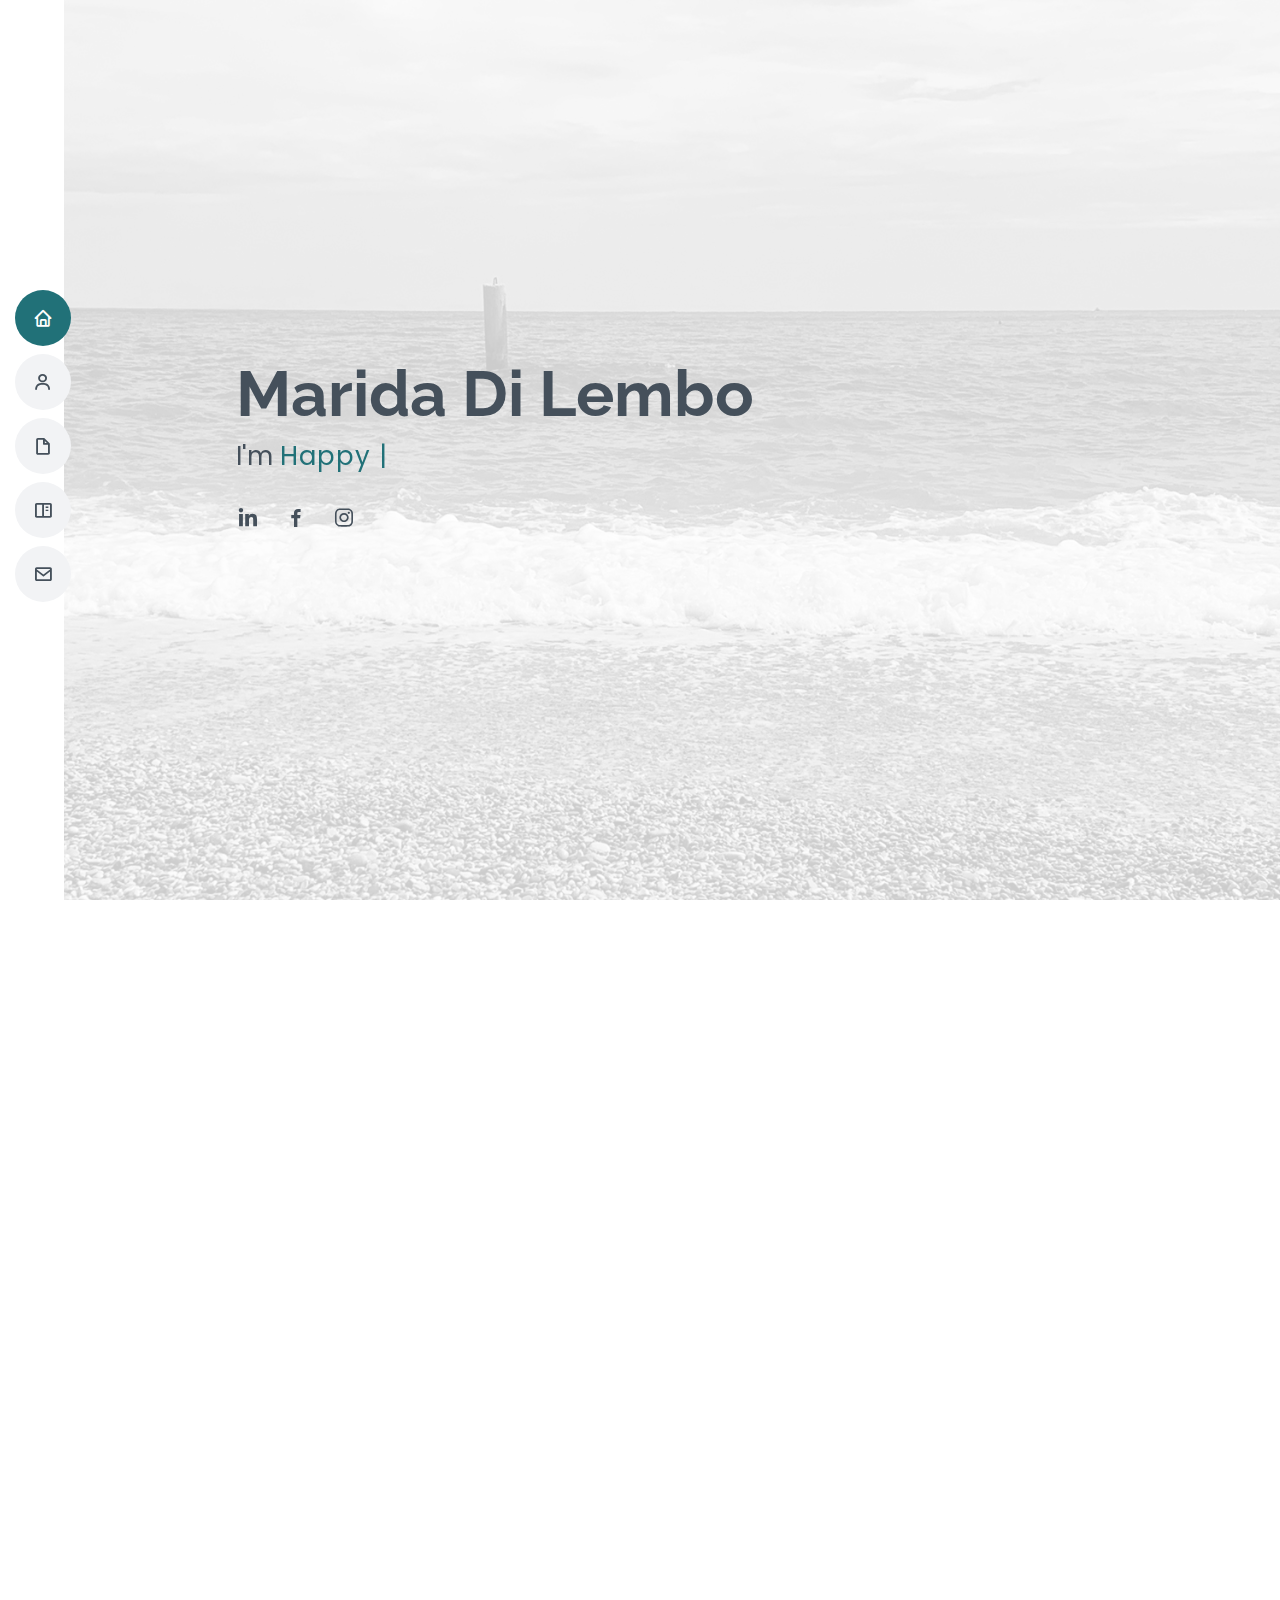
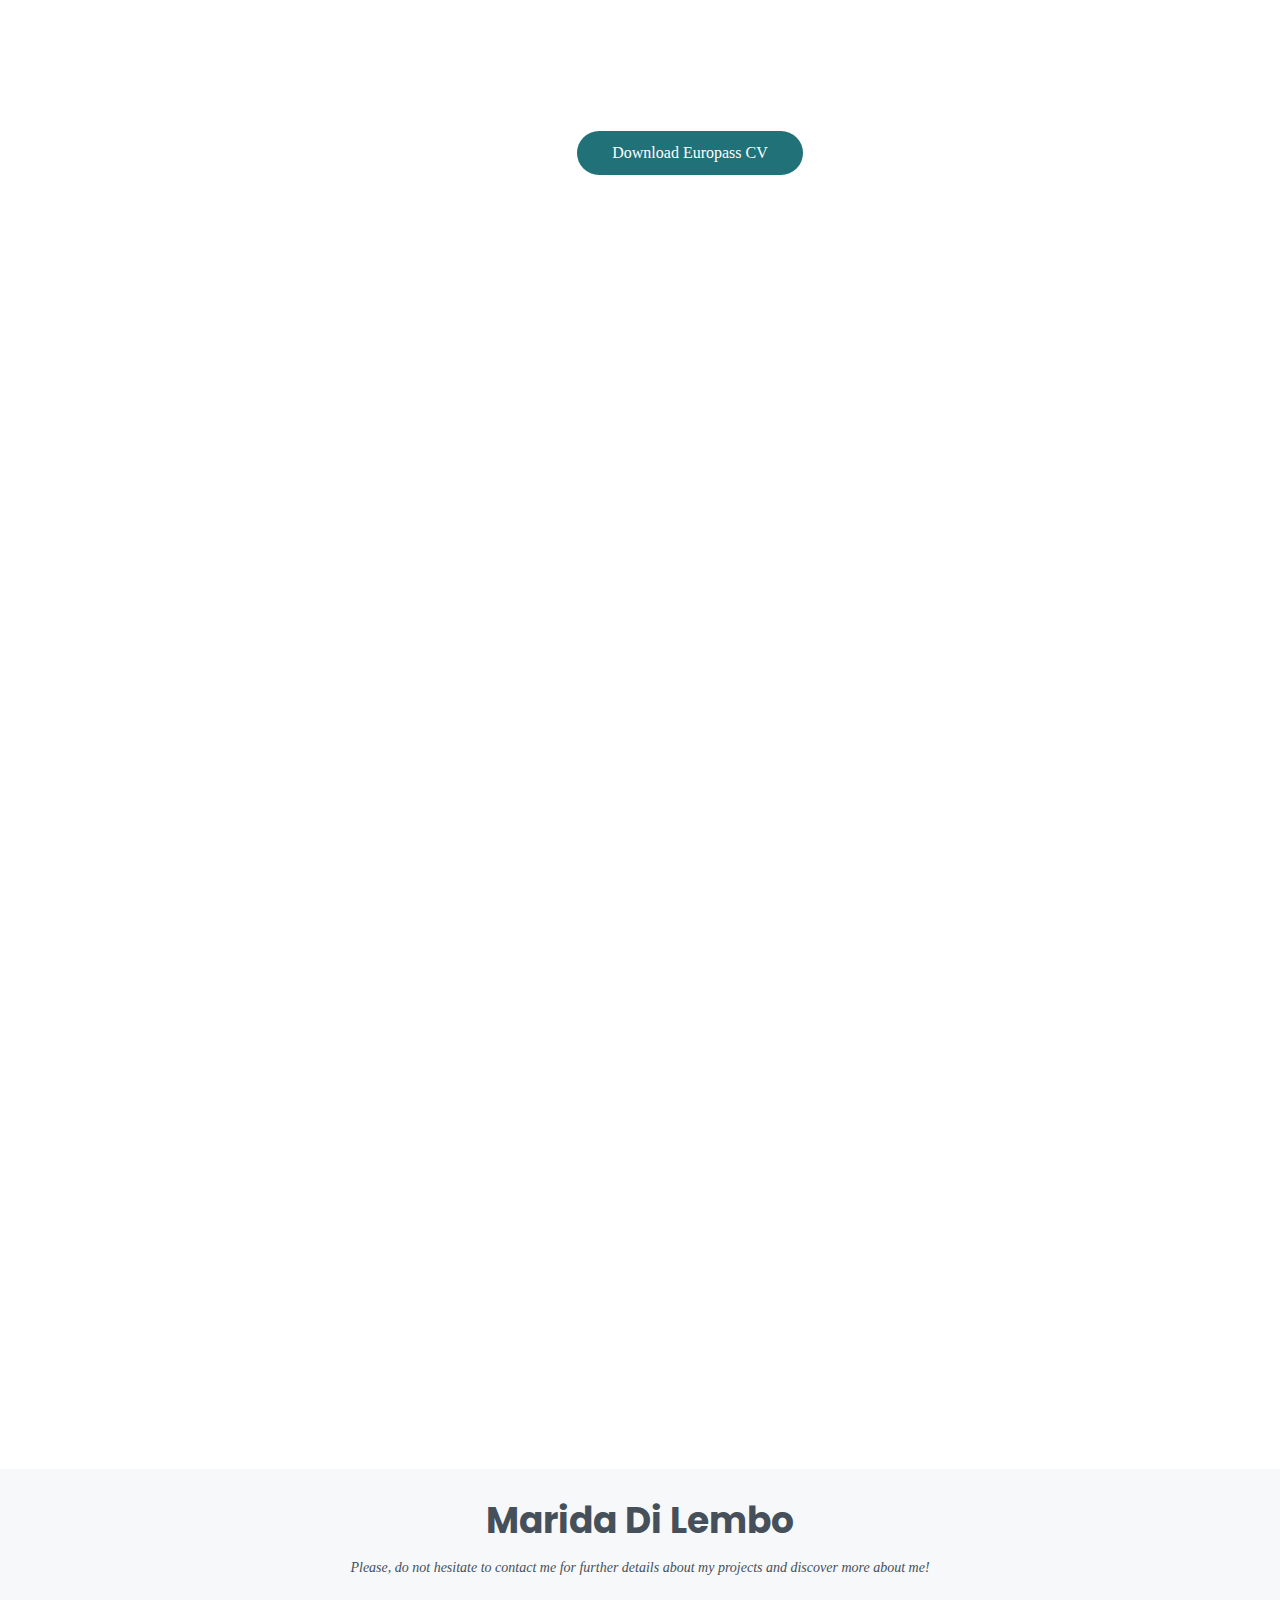
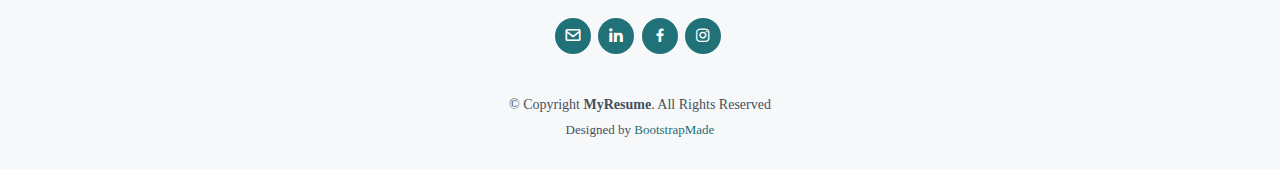
==== index.html @ 5e290cbd "Update index.html" ====
<!DOCTYPE html>
<html lang="en">

<head>
  <meta charset="utf-8">
  <meta content="width=device-width, initial-scale=1.0" name="viewport">

  <title>Marida's brief Resume and Portfolio</title>
  <meta content="" name="description">
  <meta content="" name="keywords">

  <!-- Favicons -->
  <link href="assets/img/favicon.png" rel="icon">
  <link href="assets/img/apple-touch-icon.png" rel="apple-touch-icon">

  <!-- Google Fonts -->
  <link href="https://fonts.googleapis.com/css?family=Open+Sans:300,300i,400,400i,600,600i,700,700i|Raleway:300,300i,400,400i,500,500i,600,600i,700,700i|Poppins:300,300i,400,400i,500,500i,600,600i,700,700i" rel="stylesheet">

  <!-- Vendor CSS Files -->
  <link href="assets/vendor/aos/aos.css" rel="stylesheet">
  <link href="assets/vendor/bootstrap/css/bootstrap.min.css" rel="stylesheet">
  <link href="assets/vendor/bootstrap-icons/bootstrap-icons.css" rel="stylesheet">
  <link href="assets/vendor/boxicons/css/boxicons.min.css" rel="stylesheet">
  <link href="assets/vendor/glightbox/css/glightbox.min.css" rel="stylesheet">
  <link href="assets/vendor/swiper/swiper-bundle.min.css" rel="stylesheet">

  <!-- Template Main CSS File -->
  <link href="assets/css/style.css" rel="stylesheet">

  <!-- =======================================================
  * Template Name: MyResume
  * Updated: Jan 09 2024 with Bootstrap v5.3.2
  * Template URL: https://bootstrapmade.com/free-html-bootstrap-template-my-resume/
  * Author: BootstrapMade.com
  * License: https://bootstrapmade.com/license/
  ======================================================== -->
</head>

<body>

  <!-- ======= Mobile nav toggle button ======= -->
  <!-- <button type="button" class="mobile-nav-toggle d-xl-none"><i class="bi bi-list mobile-nav-toggle"></i></button> -->
  <i class="bi bi-list mobile-nav-toggle d-lg-none"></i>
  <!-- ======= Header ======= -->
  <header id="header" class="d-flex flex-column justify-content-center">

    <nav id="navbar" class="navbar nav-menu">
      <ul>
        <li><a href="#hero" class="nav-link scrollto active"><i class="bx bx-home"></i> <span>Home</span></a></li>
        <li><a href="#about" class="nav-link scrollto"><i class="bx bx-user"></i> <span>About</span></a></li>
        <li><a href="#resume" class="nav-link scrollto"><i class="bx bx-file-blank"></i> <span>Resume</span></a></li>
        <li><a href="#portfolio" class="nav-link scrollto"><i class="bx bx-book-content"></i> <span>Portfolio</span></a></li>
        <li><a href="#contact" class="nav-link scrollto"><i class="bx bx-envelope"></i> <span>Contact</span></a></li>
      </ul>
    </nav><!-- .nav-menu -->

  </header><!-- End Header -->

  <!-- ======= Hero Section ======= -->
  <section id="hero" class="d-flex flex-column justify-content-center">
    <div class="container" data-aos="zoom-in" data-aos-delay="100">
      <h1>Marida Di Lembo</h1>
      <p>I'm <span class="typed" data-typed-items="Happy to see you here, Designer, Developer, Marketing specialist"></span></p>
      <div class="social-links">
        <a href="https://www.linkedin.com/in/maridadilembo/" class="linkedin" target="_blank"><i class="bx bxl-linkedin" target="_blank"></i></a>
        <a href="https://www.facebook.com/maridadl" class="facebook" target="_blank"><i class="bx bxl-facebook"></i></a>
        <a href="https://www.instagram.com/lelax333/" class="instagram" target="_blank"><i class="bx bxl-instagram"></i></a>
              
      </div>
    </div>
  </section><!-- End Hero -->

  <main id="main">

    <!-- ======= About Section ======= -->
    <section id="about" class="about">
      <div class="container" data-aos="fade-up">

        <div class="section-title">
          <h2>About</h2>
          <p>Here you can find few works I've realized during my life and career. I've been always working for private companies, so I haven't been dedicating a lot of time to build a complete portfolio. Now is time to start and I start from a representative selection, which will be periodically implemented.</p>
        </div>

        <div class="row">
          <div class="col-lg-4">
            <img src="assets/img/maridaPic.jpg" class="img-fluid" alt="">
          </div>
          <div class="col-lg-8 pt-4 pt-lg-0 content">
            <h3>UI/UX Designer &amp; Web Developer.</h3>
            <p class="fst-italic">
              As Designer I belive into the importance of a shareble system, reusable and interoperable. Today we have at our disposal the international web standards: the funtamental tools for a sustainable growth. We need to care about our users more then our clients. All the rest is Creativity. 
            </p>
            <div class="row">
              <h5>My strenghts:</h5>
              <div class="col-lg-6">
                <ul>
                  <li><i class="bi bi-chevron-right"></i> <strong>Content Creation</strong> <span></span></li>
                  <li><i class="bi bi-chevron-right"></i> <strong>Usability and User Interface</strong> <span></span></li>
                </ul>
              </div>
              <div class="col-lg-6">
                <ul>
                  <li><i class="bi bi-chevron-right"></i> <strong>Human Rights</strong> <span></span></li>
                  <li><i class="bi bi-chevron-right"></i> <strong>Sustainability</strong> <span></span></li>
                </ul>
              </div>
            </div>
            <p>
             
            </p>
          </div>
        </div>

      </div>
    </section><!-- End About Section -->

   <!-- ======= Skills Section ======= -->
    <section id="skills" class="skills section-bg">
      <div class="container" data-aos="fade-up">

        <div class="section-title">
          <h2>Skills</h2>
          <p>In 16 years of working experience I've had the chance to be involved in several projects and I've also had the lack to work with a lot of different professional people. In parallel I've never stopped studying. My technical skills are accompanied by soft skills I've acquired with expierience, collaborating in teams, going through innovative methodologies.</p>
        </div>

        <div class="row skills-content">

          <div class="col-lg-6">

            <div class="progress">
              <span class="skill">Prototyping <i class="val">100%</i></span>
              <div class="progress-bar-wrap">
                <div class="progress-bar" role="progressbar" aria-valuenow="100" aria-valuemin="0" aria-valuemax="100"></div>
              </div>
            </div>

            <div class="progress">
              <span class="skill">HTML <i class="val">80%</i></span>
              <div class="progress-bar-wrap">
                <div class="progress-bar" role="progressbar" aria-valuenow="80" aria-valuemin="0" aria-valuemax="100"></div>
              </div>
            </div>

            <div class="progress">
              <span class="skill">CSS <i class="val">70%</i></span>
              <div class="progress-bar-wrap">
                <div class="progress-bar" role="progressbar" aria-valuenow="70" aria-valuemin="0" aria-valuemax="100"></div>
              </div>
            </div>

            <div class="progress">
              <span class="skill">Javascript - Python <i class="val">55%</i></span>
              <div class="progress-bar-wrap">
                <div class="progress-bar" role="progressbar" aria-valuenow="55" aria-valuemin="0" aria-valuemax="100"></div>
              </div>
            </div>

            </div>

          <div class="col-lg-6">

            <div class="progress">
              <span class="skill">Adobe CC <i class="val">80%</i></span>
              <div class="progress-bar-wrap">
                <div class="progress-bar" role="progressbar" aria-valuenow="80" aria-valuemin="0" aria-valuemax="100"></div>
              </div>
            </div>

            <div class="progress">
              <span class="skill">CMS <i class="val">90%</i></span>
              <div class="progress-bar-wrap">
                <div class="progress-bar" role="progressbar" aria-valuenow="90" aria-valuemin="0" aria-valuemax="100"></div>
              </div>
            </div>

            <div class="progress">
              <span class="skill">Digital Marketing <i class="val">80%</i></span>
              <div class="progress-bar-wrap">
                <div class="progress-bar" role="progressbar" aria-valuenow="80" aria-valuemin="0" aria-valuemax="100"></div>
              </div>
            </div>

            <div class="progress">
              <span class="skill">Business Strategy <i class="val">70%</i></span>
              <div class="progress-bar-wrap">
                <div class="progress-bar" role="progressbar" aria-valuenow="70" aria-valuemin="0" aria-valuemax="100"></div>
              </div>
            </div>

          </div>

        </div>

      </div>
    </section><!-- End Skills Section -->

    <!-- ======= Resume Section ======= -->
    <section id="resume" class="resume">
      <div class="container" data-aos="fade-up">

        <div class="section-title">
          <h2>Resume</h2>
          <p>I've a varied working and studying career. The digital communication evolved rapidly and I've been following the changement actively. From graphics techniques to programming languages, together with marketing and business strategies, I've combined my skills in order to achieve the different projects goals. The human centered design and agile methodologies guide me.</p>
        </div>

        <div class="row">
          <div class="col-lg-6">
           
            <h3 class="resume-title">Education</h3>
            <div class="resume-item">
              <h4>Master Degree in Digital Humanities and Digital Knowledge</h4>
              <p>
              <a href="https://corsi.unibo.it/2cycle/DigitalHumanitiesKnowledge/course-structure-diagram/piano/2021/9224/000/000/2021" class="button" target="_blank">See Details</a>
            </p>
              <h5>2021 - present</h5>
              <p><em>University of Bologna</em></p>
              <p>Semantic Web Technologies, Knowledge Management, Interaction Media Design, Computational Thinking, Creativity and Innovation.</p>
            </div>
            <div class="resume-item">
              <h4>MASTER PROGRAM IN SOCIAL MEDIA AND DIGITAL MARKETING</h4>
              <h5>2019</h5>
              <p><em>Europa Innovation Business School</em></p>
              <p>Digital Strategy and Tools: Google Suite, Meta Business Manager, LinkedIn Campaign Management</p>
            </div>
            <div class="resume-item">
              <h4>MASTER DEGREE IN INTERNATIONAL COOPERATION AND HUMAN RIGHTS</h4>
              <h5>2010 -2013</h5>
              <p><em>University of Bologna</em></p>
              <p>International Law, History, Anthropology. Final Thesis on Corporate Responsibility.</p>
            </div>
            <div class="resume-item">
              <h4>Maya 3D Complete Course</h4>
              <h5>2006 </h5>
              <p><em>Concordia University in Montrèal (Canada)</em></p>
              <p>Modeling, Painting, Texturing, Rigging, Animation and Rendering</p>
            </div>
            <div class="resume-item">
              <h4>Bachelor in Communication Science</h4>
              <h5>2000 - 2005 </h5>
              <p><em>University of Molise</em></p>
              <p>Sociology, Communication techniques, History of Media and Media Management.</p>
            </div>
          </div>
          <div class="col-lg-6">
            <h3 class="resume-title">Professional Experience</h3>
            <div class="resume-item">
              <h4>Marketing Manager</h4>
              <h5>2023 - feb. 2024</h5>
              <p><em>Dit Distribuzione Italiana, Bologna, Italy </em></p>
              <ul>
                <li>Lead in the design, development, and implementation of the graphic, layout, and production communication materials</li>
                <li>Delegate tasks to the 3 members of the marketing team and provide counsel on all aspects of the activities </li>
                <li>Supervise the assessment of all graphic materials in order to ensure quality and accuracy of the design</li>
                <li>Media Planning and Budgeting</li>
                <li>Lead the CRM tools and provide timely insight to the products development and sales teams</li>
              </ul>
            </div>
            <div class="resume-item">
              <h4>UX and UI Designer</h4>
              <h5>2013 - 2023</h5>
              <p><em>Konvergence, Bologna, Italy</em></p>
              <ul>
                <li>Understanding clients needs and define project requirements</li>
                <li>User research</li>
                <li>Prototyping and Testing</li>
                <li>Delivering assets and UI kit to the developers</li>
                <li>Writing Documentation and User Guides</li>
              </ul>
            </div>
            <div class="resume-item">
              <h4>Multimedia and Social Media Manager</h4>
              <h5>2007 - 2020</h5>
              <p><em>Konvergence, Bologna, Italy</em></p>
              <ul>
                <li>Brand Image and Marketing Material (sales presentations, brochures, website, social media pages)</li>
                <li>Managed up to 25 Digital Signage projects</li>
                <li>Event planning, International Partnership relationship Management</li>
              </ul>
            </div>
          </div>
        </div>
      </section>
      <div class="contact">
        <a href="assets/Last_MaridaCV_eng0224.pdf" download class="php-email-form" target="_blank">
        <div class="text-center"><button type="submit">Download Europass CV</button>
        </div>
      </a>
    </div><!-- End Resume Section -->

    <!-- ======= Portfolio Section ======= -->
    <section id="portfolio" class="portfolio section-bg">
      <div class="container" data-aos="fade-up">

        <div class="section-title">
          <h2>Portfolio</h2>
          <p>During my work career I've been involved in several projects, most of them have been deployed and still are active, few of them remained at the prototyping or testing stage, others are covered under confidential agreements. Here I share mainly what I've produced during my personal study career.</p>
        </div>

        <div class="row">
          <div class="col-lg-12 d-flex justify-content-center" data-aos="fade-up" data-aos-delay="100">
            <ul id="portfolio-flters">
              <li data-filter="*" class="filter-active">All</li>
              <li data-filter=".filter-web">Web</li>
              <li data-filter=".filter-app">App</li>
              <li data-filter=".filter-mix">Mix</li>
            </ul>
          </div>
        </div>

        <div class="row portfolio-container" data-aos="fade-up" data-aos-delay="200">

          <div class="col-lg-4 col-md-6 portfolio-item filter-app">
            <div class="portfolio-wrap">
              <img src="assets/img/portfolio/kwallet.jpg" class="img-fluid" alt="">
              <div class="portfolio-info">
                <h4>App 1</h4>
                <p>App</p>
                <div class="portfolio-links">
                  <a href="assets/img/portfolio/kwallet.jpg" data-gallery="portfolioGallery" class="portfolio-lightbox" title="App 1"><i class="bx bx-plus"></i></a>
                  <a href="portfolio-details-app1.html" class="portfolio-details-lightbox" data-glightbox="type: external" title="Portfolio Details"><i class="bx bx-link"></i></a>
                </div>
              </div>
            </div>
          </div>

          <div class="col-lg-4 col-md-6 portfolio-item filter-web">
            <div class="portfolio-wrap">
              <img src="assets/img/portfolio/portfolio-1.png" class="img-fluid" alt="">
              <div class="portfolio-info">
                <h4>Web 1</h4>
                <p>Web</p>
                <div class="portfolio-links">
                  <a href="assets/img/portfolio/portfolio-1.png" data-gallery="portfolioGallery" class="portfolio-lightbox" title="Web 1"><i class="bx bx-plus"></i></a>
                  <a href="portfolio-details-web1.html" class="portfolio-details-lightbox" data-glightbox="type: external" title="Portfolio Details"><i class="bx bx-link"></i></a>
                </div>
              </div>
            </div>
          </div>

          <div class="col-lg-4 col-md-6 portfolio-item filter-app">
            <div class="portfolio-wrap">
              <img src="assets/img/portfolio/koncentro.jpg" class="img-fluid" alt="">
              <div class="portfolio-info">
                <h4>App 2</h4>
                <p>App</p>
                <div class="portfolio-links">
                  <a href="assets/img/portfolio/koncentro.jpg" data-gallery="portfolioGallery" class="portfolio-lightbox" title="App 2"><i class="bx bx-plus"></i></a>
                  <a href="portfolio-details-app2.html" class="portfolio-details-lightbox" data-glightbox="type: external" title="Portfolio Details"><i class="bx bx-link"></i></a>
                </div>
              </div>
            </div>
          </div>

          <div class="col-lg-4 col-md-6 portfolio-item filter-mix">
            <div class="portfolio-wrap">
              <img src="assets/img/portfolio/3d.jpg" class="img-fluid" alt="">
              <div class="portfolio-info">
                <h4>Mix 1</h4>
                <p>Mix</p>
                <div class="portfolio-links">
                  <a href="assets/img/portfolio/3d.jpg" data-gallery="portfolioGallery" class="portfolio-lightbox" title="Card 2"><i class="bx bx-plus"></i></a>
                  <a href="portfolio-details-mix1.html" class="portfolio-details-lightbox" data-glightbox="type: external" title="Portfolio Details"><i class="bx bx-link"></i></a>
                </div>
              </div>
            </div>
          </div>

          <div class="col-lg-4 col-md-6 portfolio-item filter-web">
            <div class="portfolio-wrap">
              <img src="assets/img/portfolio/portfolio-2.jpg" class="img-fluid" alt="">
              <div class="portfolio-info">
                <h4>Web 2</h4>
                <p>Web</p>
                <div class="portfolio-links">
                  <a href="assets/img/portfolio/portfolio-2.jpg" data-gallery="portfolioGallery" class="portfolio-lightbox" title="Web 2"><i class="bx bx-plus"></i></a>
                  <a href="portfolio-details-web2.html" class="portfolio-details-lightbox" data-glightbox="type: external" title="Portfolio Details"><i class="bx bx-link"></i></a>
                </div>
              </div>
            </div>
          </div>

          <div class="col-lg-4 col-md-6 portfolio-item filter-app">
            <div class="portfolio-wrap">
              <img src="assets/img/portfolio/kiara.jpg" class="img-fluid" alt="">
              <div class="portfolio-info">
                <h4>App 3</h4>
                <p>App</p>
                <div class="portfolio-links">
                  <a href="assets/img/portfolio/kiara.jpg" data-gallery="portfolioGallery" class="portfolio-lightbox" title="App 3"><i class="bx bx-plus"></i></a>
                  <a href="portfolio-details-app3.html" class="portfolio-details-lightbox" data-glightbox="type: external" title="Portfolio Details"><i class="bx bx-link"></i></a>
                </div>
              </div>
            </div>
          </div>

          <div class="col-lg-4 col-md-6 portfolio-item filter-mix">
            <div class="portfolio-wrap">
              <img src="assets/img/portfolio/ditut.jpg" class="img-fluid" alt="">
              <div class="portfolio-info">
                <h4>Mix 2</h4>
                <p>Mix</p>
                <div class="portfolio-links">
                  <a href="assets/img/portfolio/ditut.jpg" data-gallery="portfolioGallery" class="portfolio-lightbox" title="Card 1"><i class="bx bx-plus"></i></a>
                  <a href="portfolio-details-mix2.html" class="portfolio-details-lightbox" data-glightbox="type: external" title="Portfolio Details"><i class="bx bx-link"></i></a>
                </div>
              </div>
            </div>
          </div>

          <div class="col-lg-4 col-md-6 portfolio-item filter-web">
            <div class="portfolio-wrap">
              <img src="assets/img/portfolio/portfolio-4.jpg" class="img-fluid" alt="">
              <div class="portfolio-info">
                <h4>Web 4</h4>
                <p>Web</p>
                <div class="portfolio-links">
                  <a href="assets/img/portfolio/portfolio-3.jpg" data-gallery="portfolioGallery" class="portfolio-lightbox" title="Web 4"><i class="bx bx-plus"></i></a>
                  <a href="portfolio-details-web4.html" class="portfolio-details-lightbox" data-glightbox="type: external" title="Portfolio Details"><i class="bx bx-link"></i></a>
                </div>
              </div>
            </div>
          </div>

          <div class="col-lg-4 col-md-6 portfolio-item filter-web">
            <div class="portfolio-wrap">
              <img src="assets/img/portfolio/portfolio-3.jpg" class="img-fluid" alt="">
              <div class="portfolio-info">
                <h4>Web 3</h4>
                <p>Web</p>
                <div class="portfolio-links">
                  <a href="assets/img/portfolio/portfolio-3.jpg" data-gallery="portfolioGallery" class="portfolio-lightbox" title="Web 3"><i class="bx bx-plus"></i></a>
                  <a href="portfolio-details-web3.html" class="portfolio-details-lightbox" data-glightbox="type: external" title="Portfolio Details"><i class="bx bx-link"></i></a>
                </div>
              </div>
            </div>
          </div>

          

        </div>

      </div>
    </section><!-- End Portfolio Section -->
  

  </main><!-- End #main -->

  <!-- ======= Footer ======= -->
  <footer id="footer">
    <div class="container">
      <h3>Marida Di Lembo</h3>
      <p>Please, do not hesitate to contact me for further details about my projects and discover more about me!</p>
      <div class="social-links">
        <a href="mailto:marida.dilembo@studio.unibo.it"><i class="bx bx-envelope" target="_blank"></i></a>
        <a href="https://www.linkedin.com/in/maridadilembo/" class="linkedin" target="_blank"><i class="bx bxl-linkedin" target="_blank"></i></a>
        <a href="https://www.facebook.com/maridadl" class="facebook" target="_blank"><i class="bx bxl-facebook"></i></a>
        <a href="https://www.instagram.com/lelax333/" class="instagram" target="_blank"><i class="bx bxl-instagram"></i></a>
           
      </div>
      <div class="copyright">
        &copy; Copyright <strong><span>MyResume</span></strong>. All Rights Reserved
      </div>
      <div class="credits">
        <!-- All the links in the footer should remain intact. -->
        <!-- You can delete the links only if you purchased the pro version. -->
        <!-- Licensing information: [license-url] -->
        <!-- Purchase the pro version with working PHP/AJAX contact form: https://bootstrapmade.com/free-html-bootstrap-template-my-resume/ -->
        Designed by <a href="https://bootstrapmade.com/">BootstrapMade</a>
      </div>
    </div>
  </footer><!-- End Footer -->

  <div id="preloader"></div>
  <a href="#" class="back-to-top d-flex align-items-center justify-content-center"><i class="bi bi-arrow-up-short"></i></a>

  <!-- Vendor JS Files -->
  <script src="assets/vendor/purecounter/purecounter_vanilla.js"></script>
  <script src="assets/vendor/aos/aos.js"></script>
  <script src="assets/vendor/bootstrap/js/bootstrap.bundle.min.js"></script>
  <script src="assets/vendor/glightbox/js/glightbox.min.js"></script>
  <script src="assets/vendor/isotope-layout/isotope.pkgd.min.js"></script>
  <script src="assets/vendor/swiper/swiper-bundle.min.js"></script>
  <script src="assets/vendor/typed.js/typed.umd.js"></script>
  <script src="assets/vendor/waypoints/noframework.waypoints.js"></script>
  <script src="assets/vendor/php-email-form/validate.js"></script>

  <!-- Template Main JS File -->
  <script src="assets/js/main.js"></script>

</body>

</html>
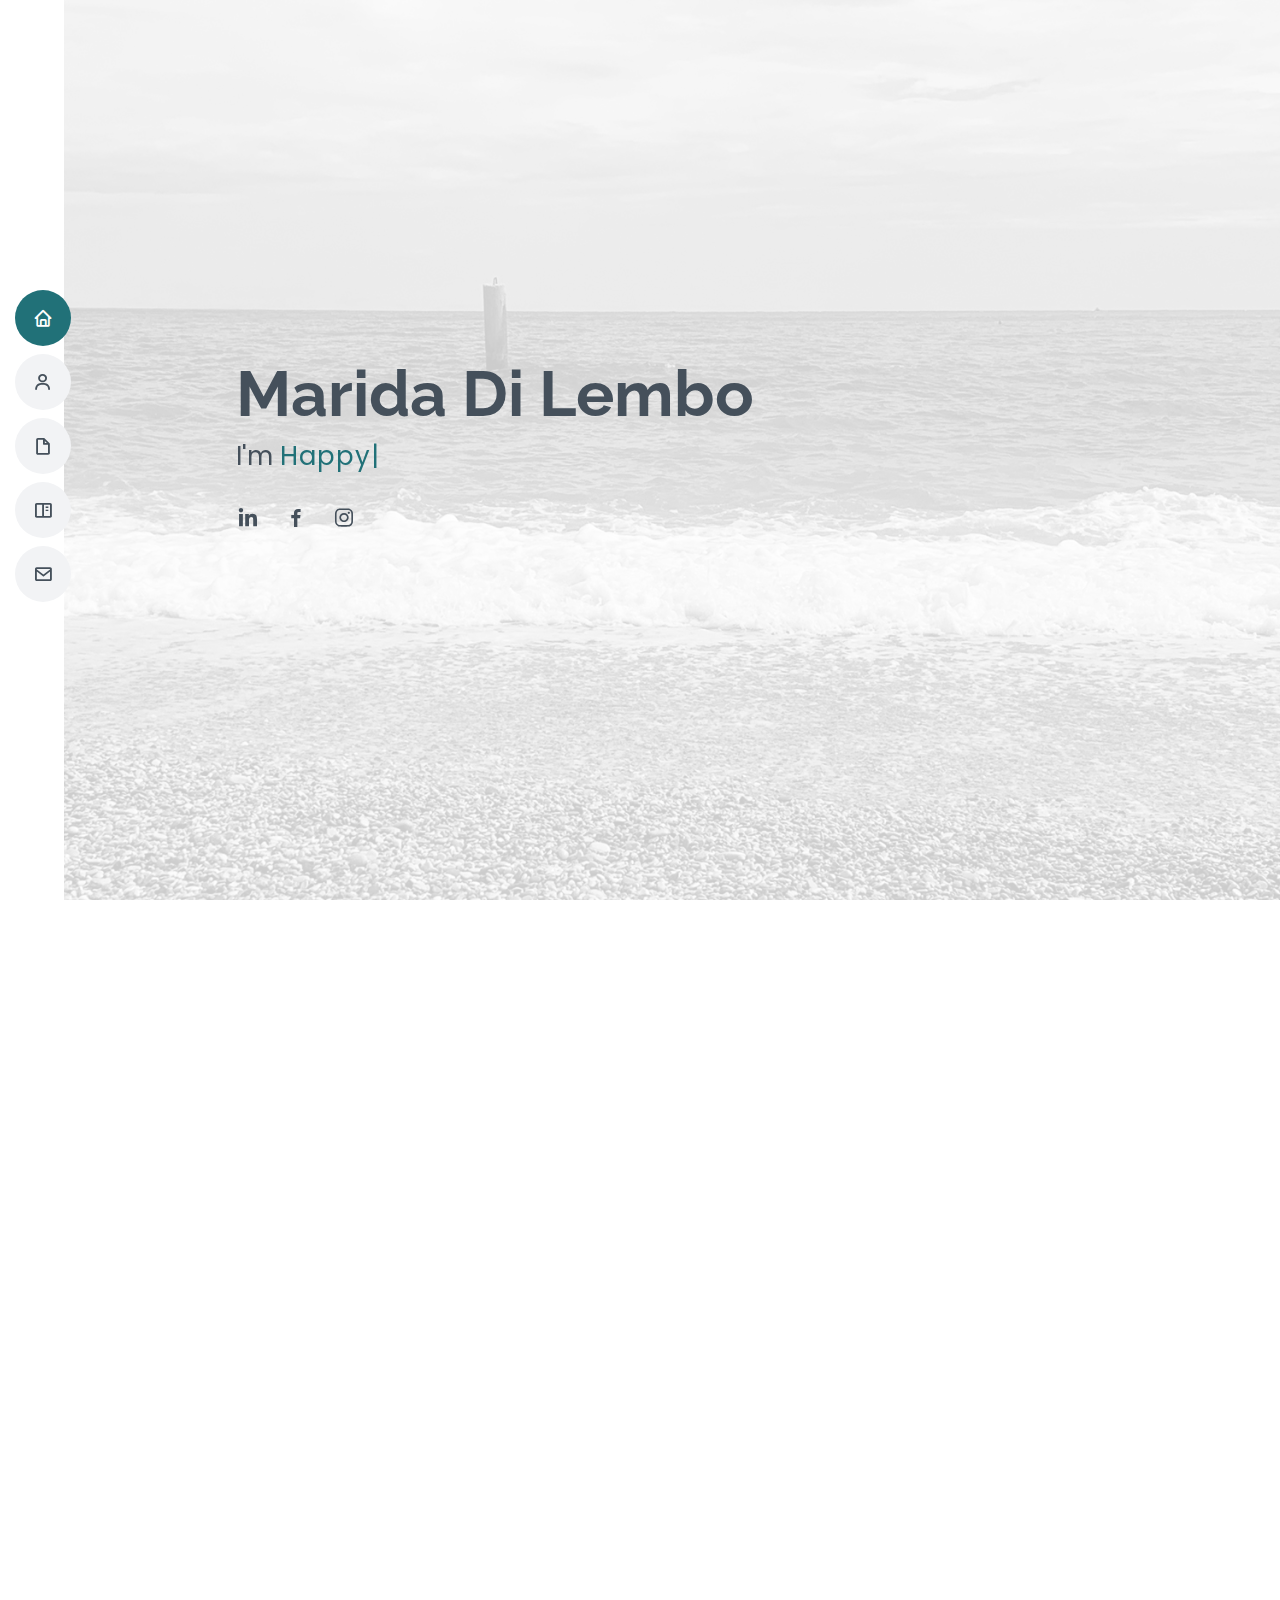
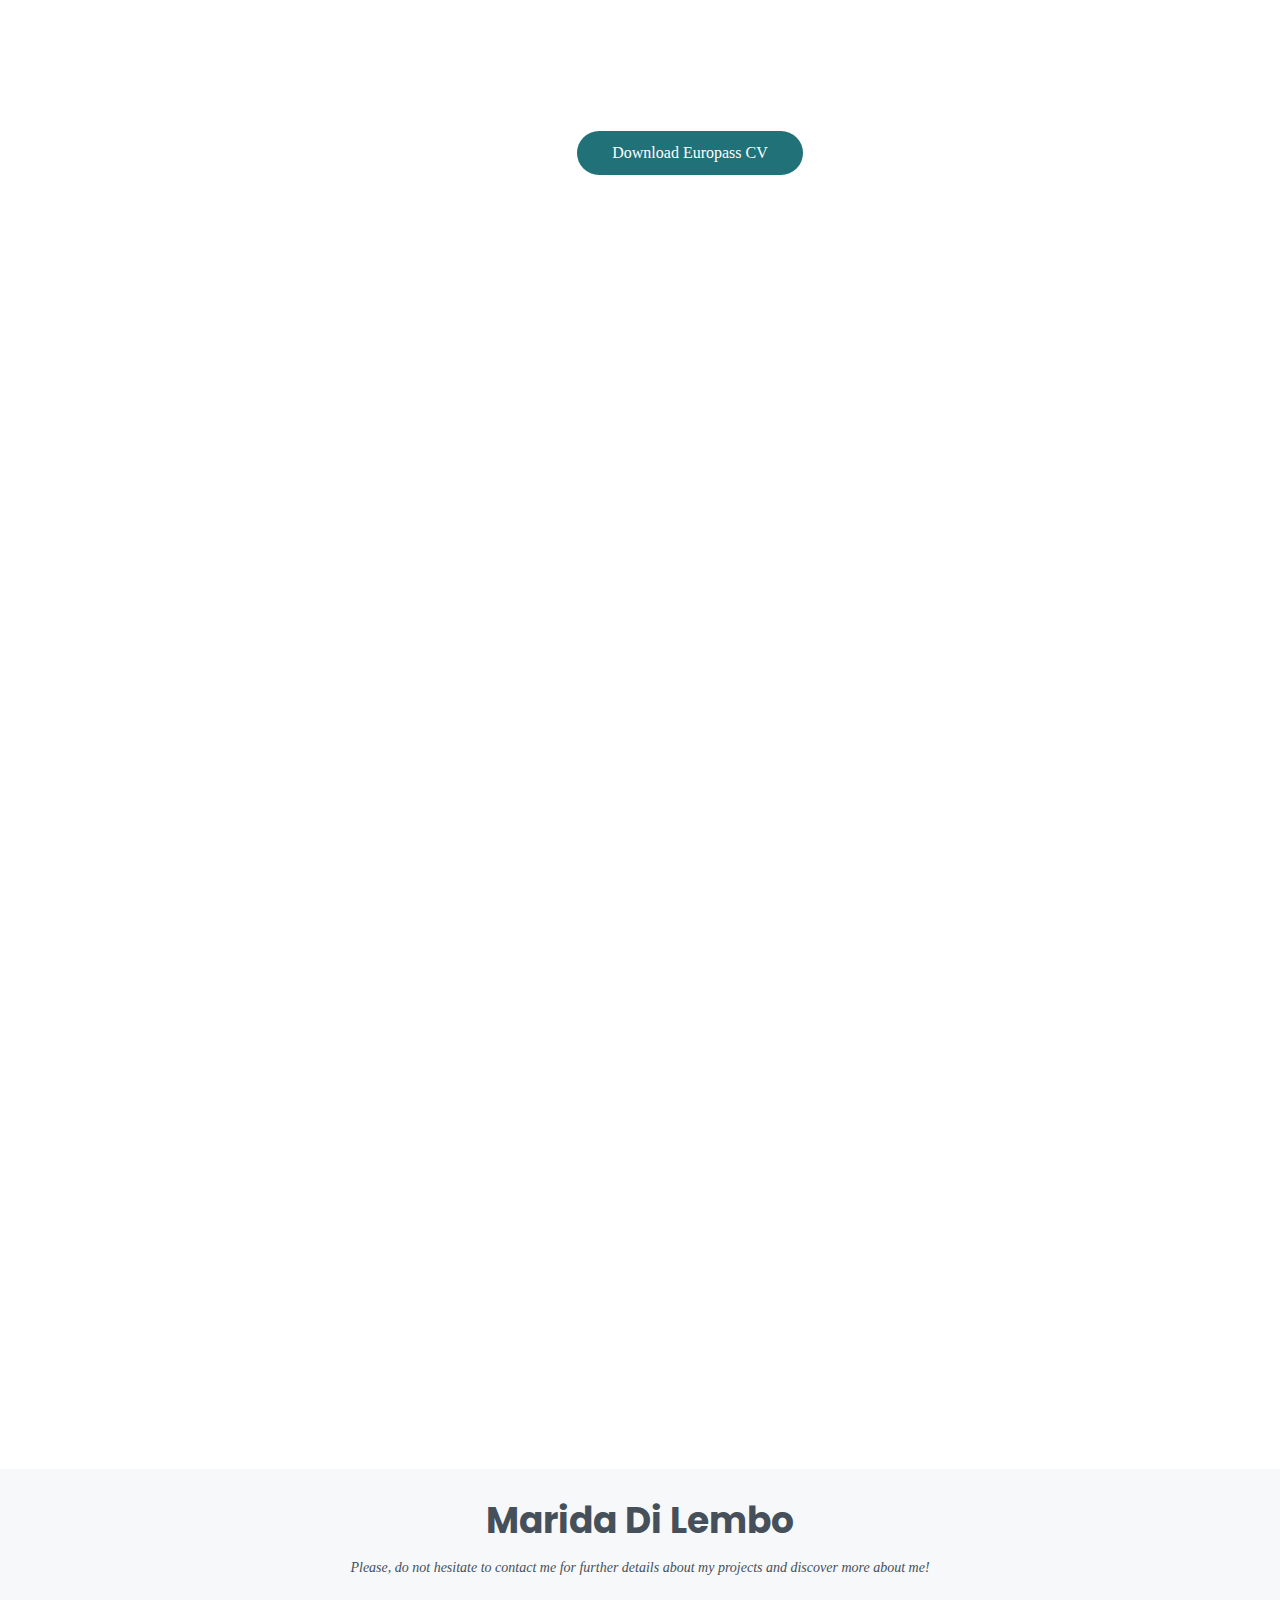
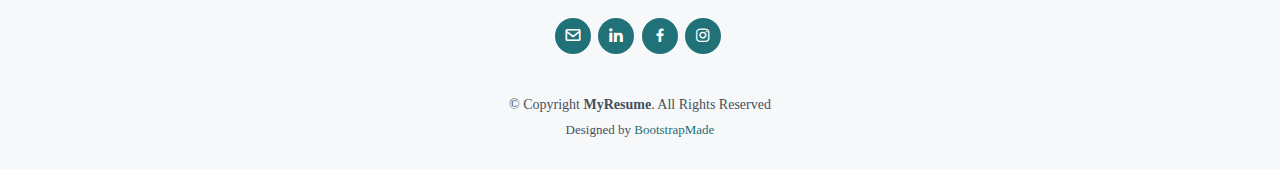
==== commit 4f091bd9: "Update index.html" ====
--- a/index.html
+++ b/index.html
@@ -281,7 +281,7 @@
         </div>
       </section>
       <div class="contact">
-        <a href="assets/Last_MaridaCV_eng0224.pdf" download class="php-email-form" target="_blank">
+        <a href="assets/CVEuropass_Marida_0324.pdf" download class="php-email-form" target="_blank">
         <div class="text-center"><button type="submit">Download Europass CV</button>
         </div>
       </a>
@@ -316,7 +316,6 @@
                 <h4>App 1</h4>
                 <p>App</p>
                 <div class="portfolio-links">
-                  <a href="assets/img/portfolio/kwallet.jpg" data-gallery="portfolioGallery" class="portfolio-lightbox" title="App 1"><i class="bx bx-plus"></i></a>
                   <a href="portfolio-details-app1.html" class="portfolio-details-lightbox" data-glightbox="type: external" title="Portfolio Details"><i class="bx bx-link"></i></a>
                 </div>
               </div>
@@ -330,7 +329,6 @@
                 <h4>Web 1</h4>
                 <p>Web</p>
                 <div class="portfolio-links">
-                  <a href="assets/img/portfolio/portfolio-1.png" data-gallery="portfolioGallery" class="portfolio-lightbox" title="Web 1"><i class="bx bx-plus"></i></a>
                   <a href="portfolio-details-web1.html" class="portfolio-details-lightbox" data-glightbox="type: external" title="Portfolio Details"><i class="bx bx-link"></i></a>
                 </div>
               </div>
@@ -344,7 +342,6 @@
                 <h4>App 2</h4>
                 <p>App</p>
                 <div class="portfolio-links">
-                  <a href="assets/img/portfolio/koncentro.jpg" data-gallery="portfolioGallery" class="portfolio-lightbox" title="App 2"><i class="bx bx-plus"></i></a>
                   <a href="portfolio-details-app2.html" class="portfolio-details-lightbox" data-glightbox="type: external" title="Portfolio Details"><i class="bx bx-link"></i></a>
                 </div>
               </div>
@@ -358,7 +355,6 @@
                 <h4>Mix 1</h4>
                 <p>Mix</p>
                 <div class="portfolio-links">
-                  <a href="assets/img/portfolio/3d.jpg" data-gallery="portfolioGallery" class="portfolio-lightbox" title="Card 2"><i class="bx bx-plus"></i></a>
                   <a href="portfolio-details-mix1.html" class="portfolio-details-lightbox" data-glightbox="type: external" title="Portfolio Details"><i class="bx bx-link"></i></a>
                 </div>
               </div>
@@ -372,7 +368,6 @@
                 <h4>Web 2</h4>
                 <p>Web</p>
                 <div class="portfolio-links">
-                  <a href="assets/img/portfolio/portfolio-2.jpg" data-gallery="portfolioGallery" class="portfolio-lightbox" title="Web 2"><i class="bx bx-plus"></i></a>
                   <a href="portfolio-details-web2.html" class="portfolio-details-lightbox" data-glightbox="type: external" title="Portfolio Details"><i class="bx bx-link"></i></a>
                 </div>
               </div>
@@ -386,7 +381,6 @@
                 <h4>App 3</h4>
                 <p>App</p>
                 <div class="portfolio-links">
-                  <a href="assets/img/portfolio/kiara.jpg" data-gallery="portfolioGallery" class="portfolio-lightbox" title="App 3"><i class="bx bx-plus"></i></a>
                   <a href="portfolio-details-app3.html" class="portfolio-details-lightbox" data-glightbox="type: external" title="Portfolio Details"><i class="bx bx-link"></i></a>
                 </div>
               </div>
@@ -400,7 +394,6 @@
                 <h4>Mix 2</h4>
                 <p>Mix</p>
                 <div class="portfolio-links">
-                  <a href="assets/img/portfolio/ditut.jpg" data-gallery="portfolioGallery" class="portfolio-lightbox" title="Card 1"><i class="bx bx-plus"></i></a>
                   <a href="portfolio-details-mix2.html" class="portfolio-details-lightbox" data-glightbox="type: external" title="Portfolio Details"><i class="bx bx-link"></i></a>
                 </div>
               </div>
@@ -414,7 +407,6 @@
                 <h4>Web 4</h4>
                 <p>Web</p>
                 <div class="portfolio-links">
-                  <a href="assets/img/portfolio/portfolio-3.jpg" data-gallery="portfolioGallery" class="portfolio-lightbox" title="Web 4"><i class="bx bx-plus"></i></a>
                   <a href="portfolio-details-web4.html" class="portfolio-details-lightbox" data-glightbox="type: external" title="Portfolio Details"><i class="bx bx-link"></i></a>
                 </div>
               </div>
@@ -428,7 +420,6 @@
                 <h4>Web 3</h4>
                 <p>Web</p>
                 <div class="portfolio-links">
-                  <a href="assets/img/portfolio/portfolio-3.jpg" data-gallery="portfolioGallery" class="portfolio-lightbox" title="Web 3"><i class="bx bx-plus"></i></a>
                   <a href="portfolio-details-web3.html" class="portfolio-details-lightbox" data-glightbox="type: external" title="Portfolio Details"><i class="bx bx-link"></i></a>
                 </div>
               </div>
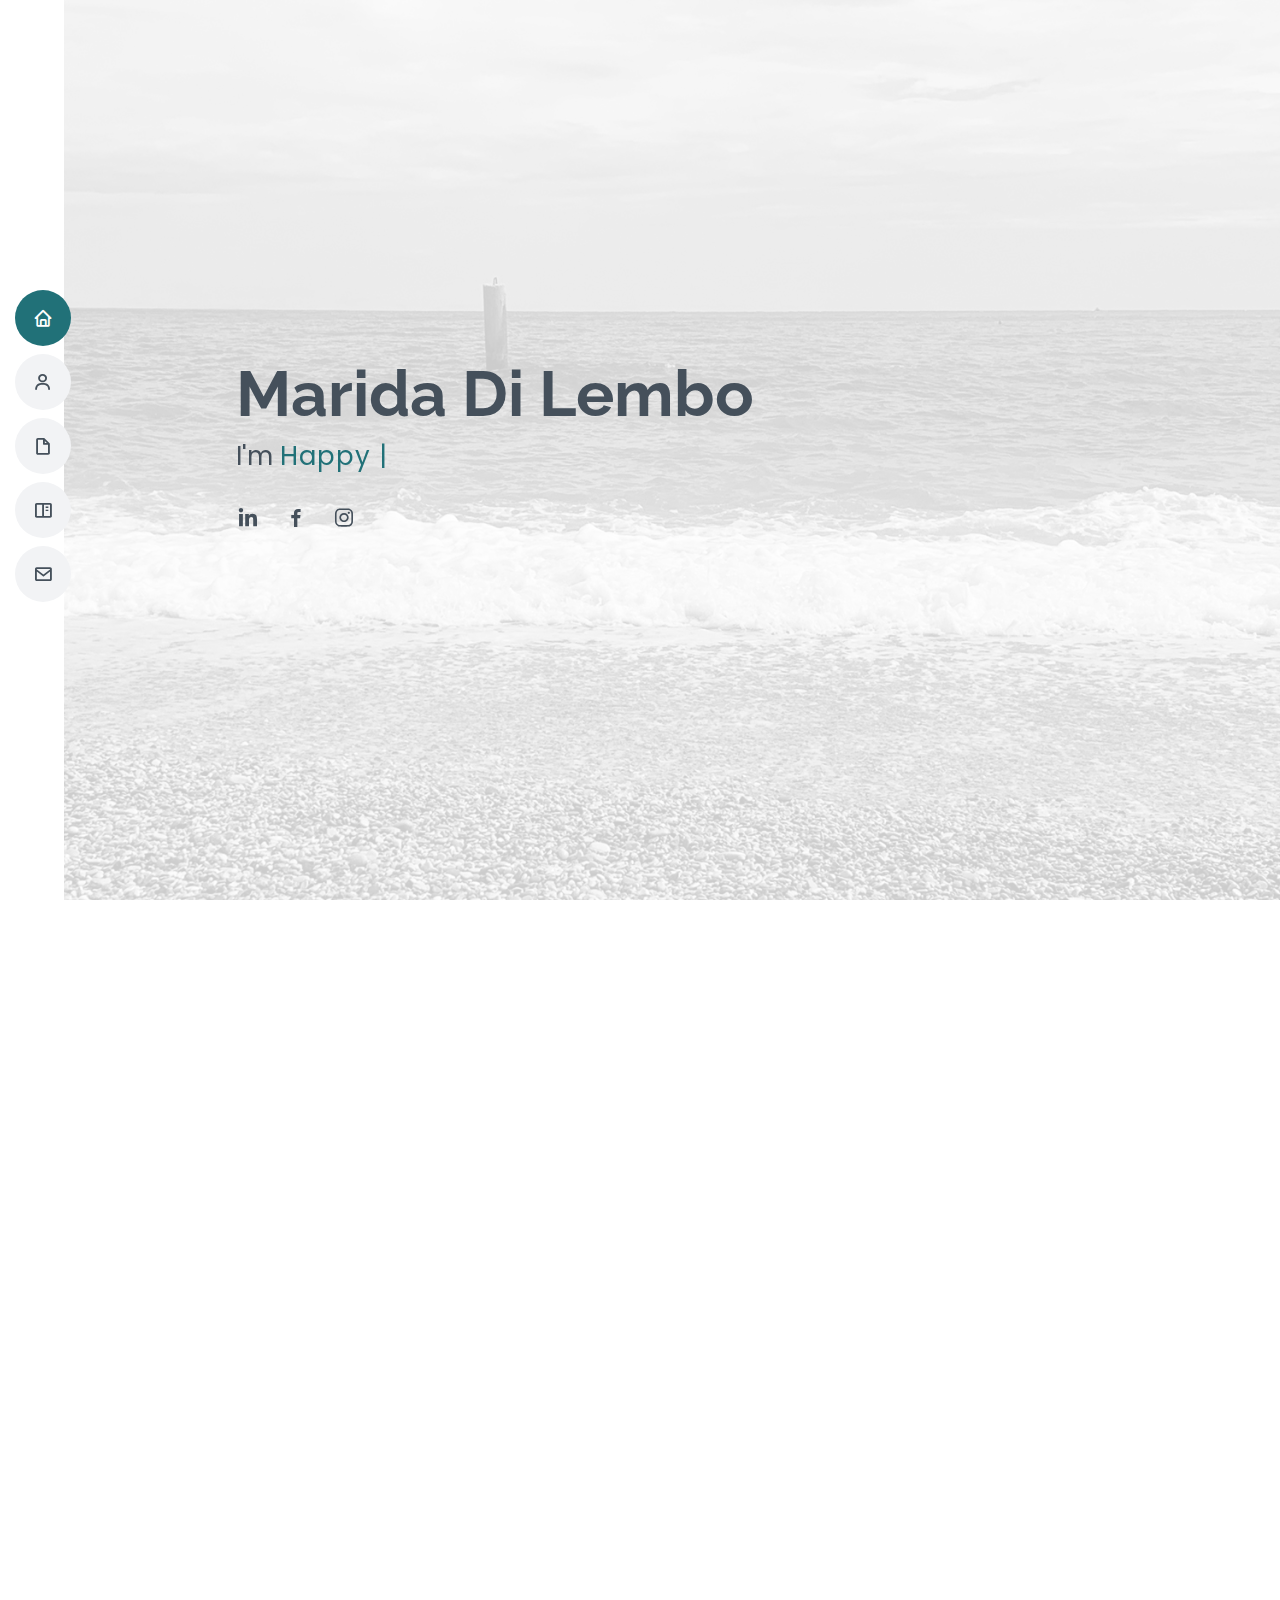
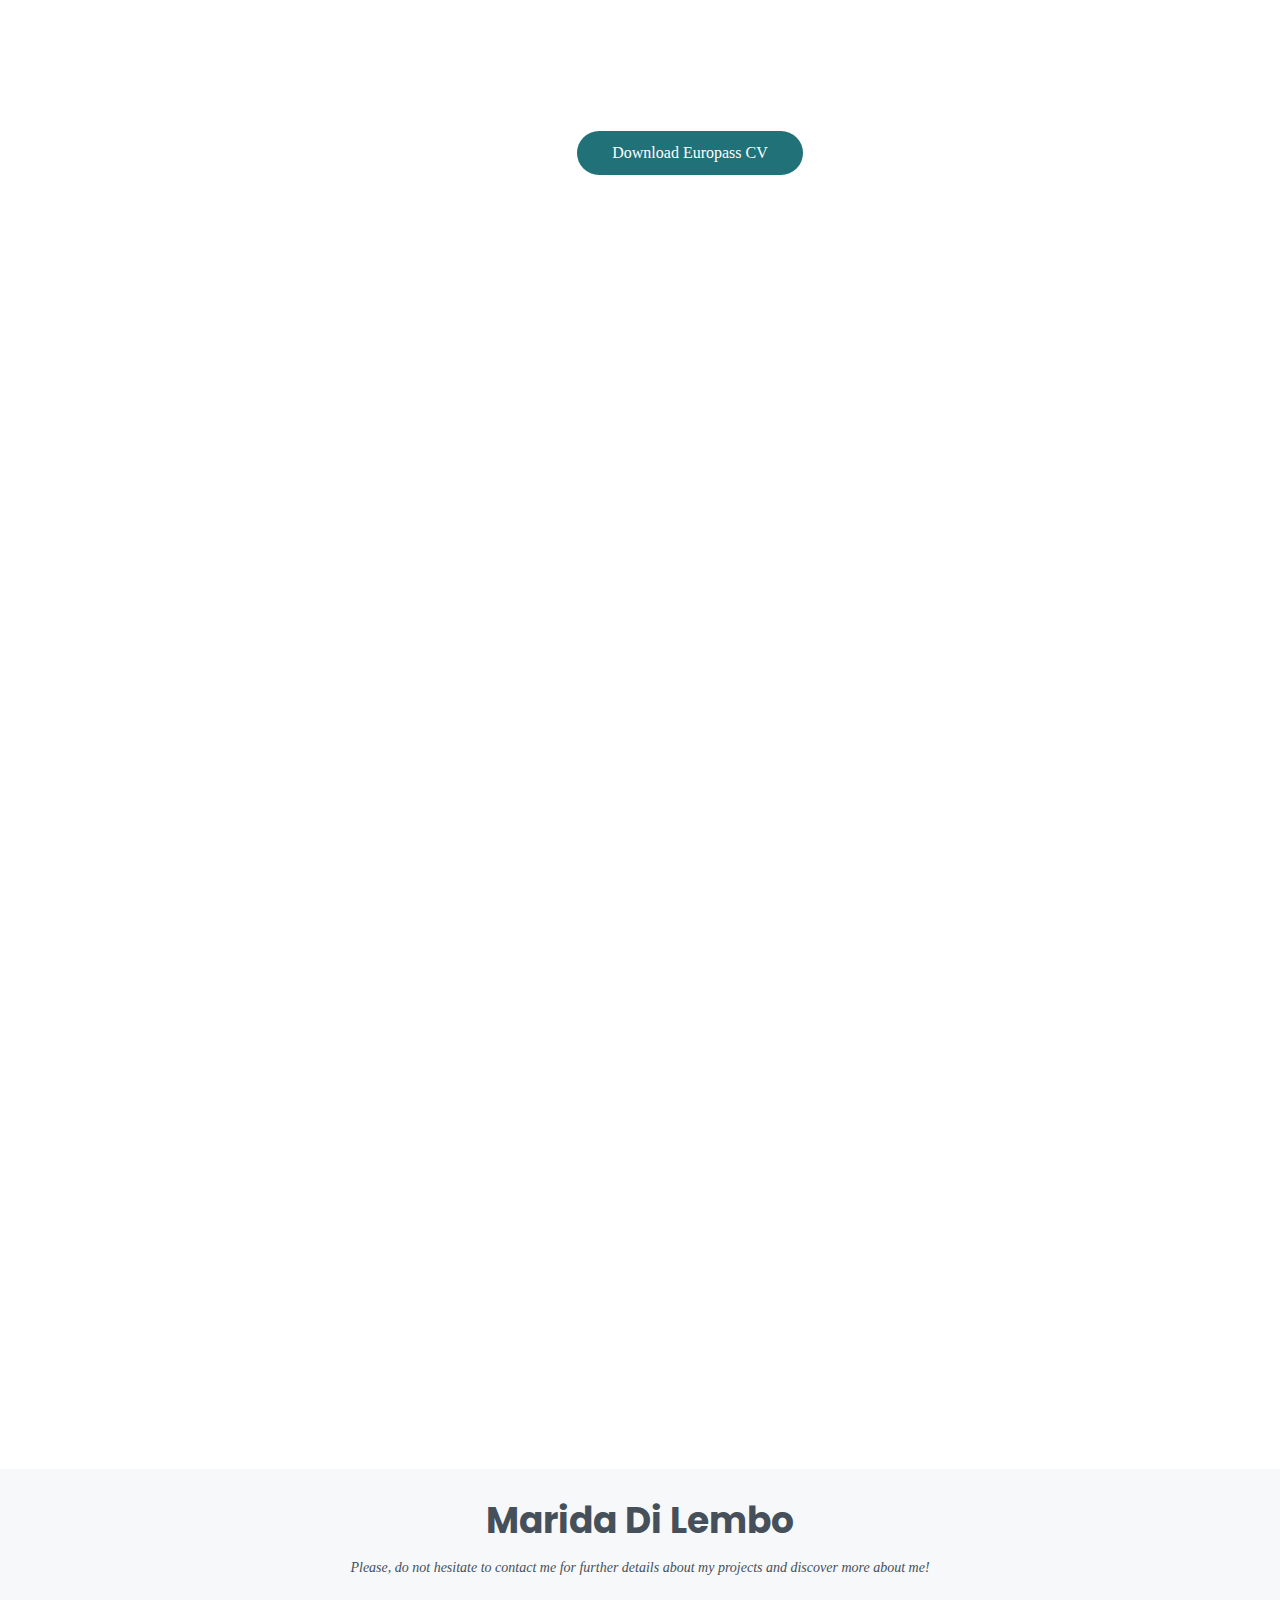
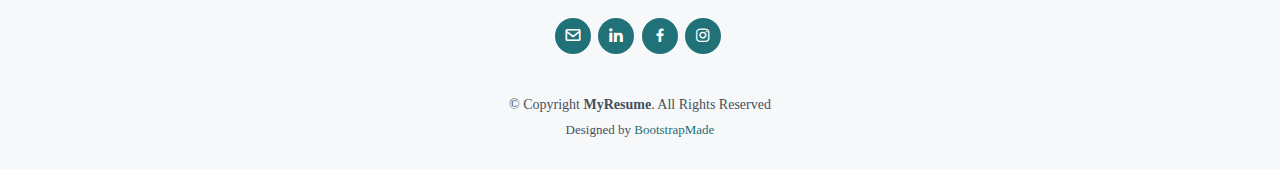
==== commit 5f79d61f: "Update index.html" ====
--- a/index.html
+++ b/index.html
@@ -281,7 +281,7 @@
         </div>
       </section>
       <div class="contact">
-        <a href="assets/CVEuropass_Marida_0324.pdf" download class="php-email-form" target="_blank">
+        <a href="assets/0419_MDLeuropass.pdf" download class="php-email-form" target="_blank">
         <div class="text-center"><button type="submit">Download Europass CV</button>
         </div>
       </a>
